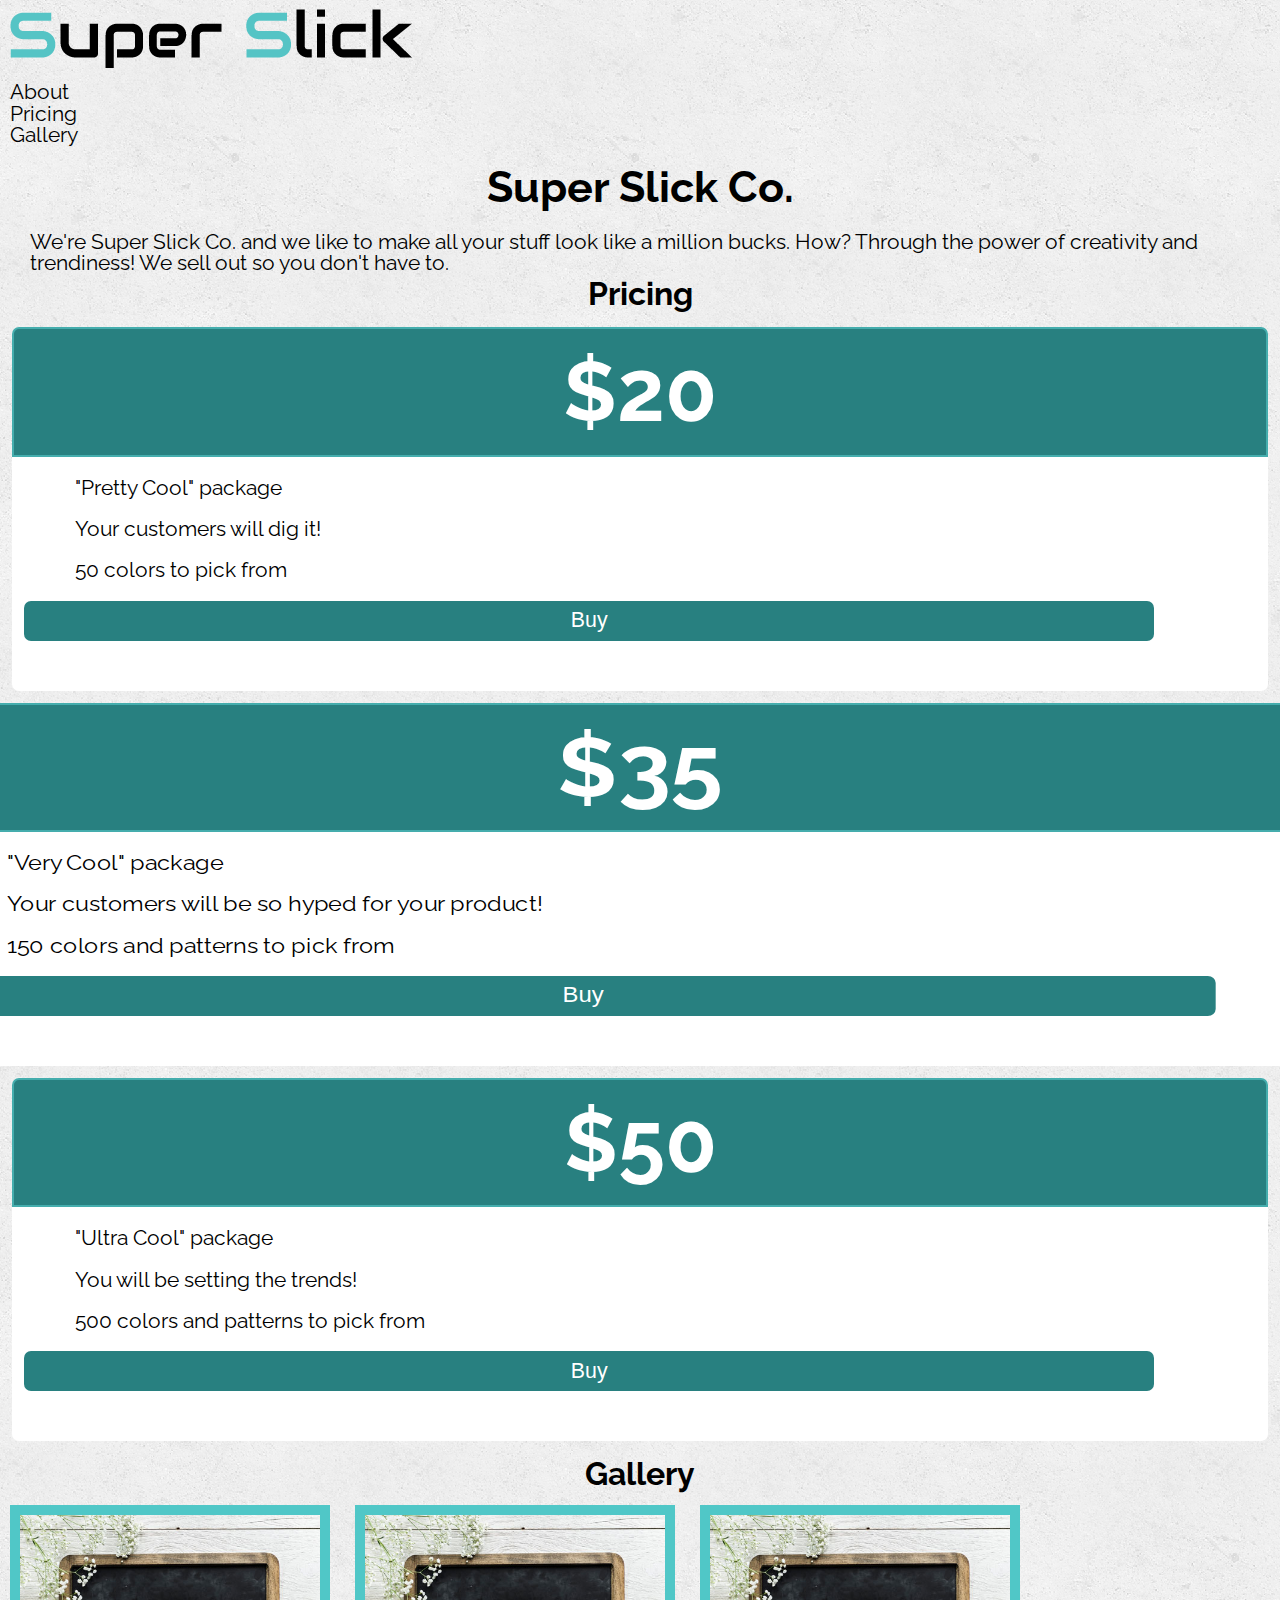
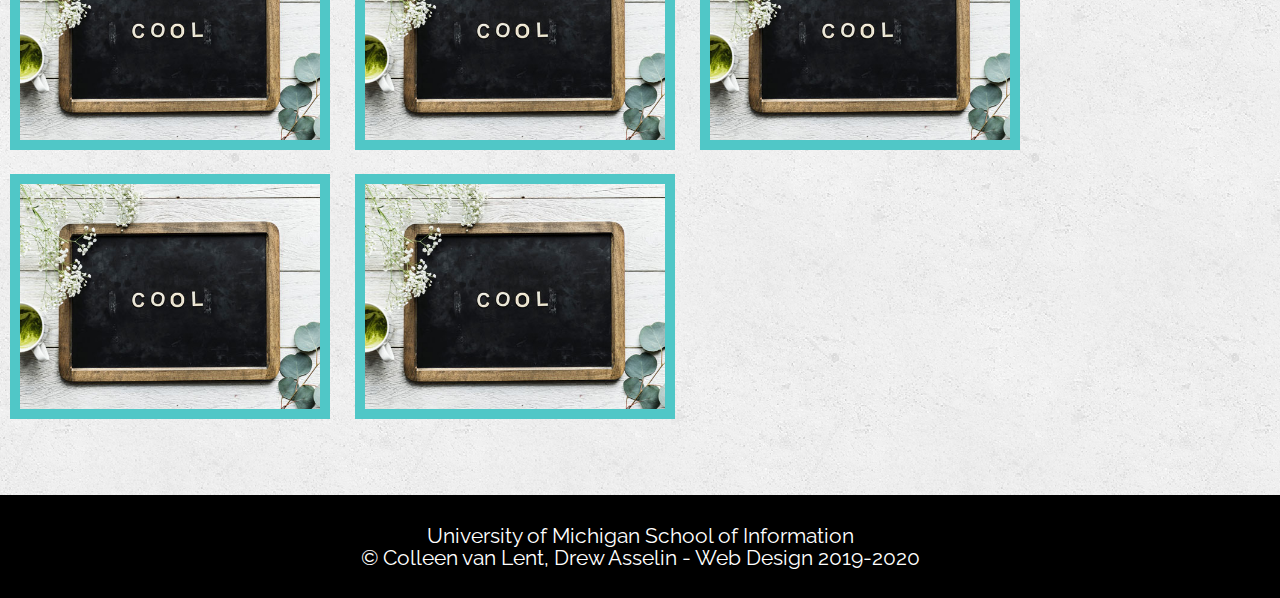
==== index.html @ a14e9c0f "First commit" ====
<!DOCTYPE html>
<html lang="en">
  <head>
    <meta charset="utf-8">
    <link rel="shortcut icon" type="image/png" href="images/logo_icon.png">
    <link rel="stylesheet" type="text/css" href="css/html5reset.css">
    <link rel="stylesheet" type="text/css" href="css/style.css">
    <link href="https://fonts.googleapis.com/css?family=Raleway:200&display=swap" rel="stylesheet">
    <title>Super Slick Co.</title>
  </head>
  <body>
    <a class = "skip" href="#skip">Skip to Main Content</a>
    <div class="nav_img">
      <img src="images/logo.png" alt="logo" id = "logo">
      <nav>
        <ul class="nav_links">
          <li class="nav_item"><a href="#skip">About</a></li>
          <li class="nav_item"><a href="#pricing">Pricing</a></li>
          <li class="nav_item"><a href="#gallery">Gallery</a></li>
        </ul>
      </nav>
    </div>
    <main class="about" id="skip">
<!--     <img src="images/logo.png" alt="logo" id="logo">
 -->    <h1>Super Slick Co.</h1>
    <p>We're Super Slick Co. and we like to make all your stuff look like a million bucks. How? Through the power of creativity and trendiness! We sell out so you don't have to.</p>
    </div>

    <h2>Pricing</h2>
    <a id="pricing"></a>
      <div class="pricing">
        <div id="low" class="card">
          <header><h3>$20</h3></header>
          <ul>
            <li>"Pretty Cool" package</li>
            <li>Your customers will dig it!</li>
            <li>50 colors to pick from</li>
          </ul>
          <button>Buy</button>
        </div>
        <div id="mid" class="card card_big">
          <header><h3>$35</h3></header>
          <ul>
            <li>"Very Cool" package</li>
            <li>Your customers will be so hyped for your product!</li>
            <li>150 colors and patterns to pick from</li>
          </ul>
          <button>Buy</button>
        </div>
        <div id="high" class="card">
          <header><h3>$50</h3></header>
          <ul>
            <li>"Ultra Cool" package</li>
            <li>You will be setting the trends!</li>
            <li>500 colors and patterns to pick from</li>
          </ul>
          <button>Buy</button>
        </div>

      <h2>Gallery</h2>
      <a id="gallery"></a>
        <div class="gallery"> 
          <img id="image1" src="images/sample.jpg" alt="" />
          <img id="image2" src="images/sample.jpg" alt="" />
          <img id="image3" src="images/sample.jpg" alt="" />
          <img id="image4" src="images/sample.jpg" alt="" />
          <img id="image5" src="images/sample.jpg" alt="" />
        </div>
  </main>

    <footer>
      <p>University of Michigan School of Information <br/>
        &copy; Colleen van Lent, Drew Asselin - Web Design 2019-2020</p>
    </footer>
  </body>
</html>
---- css/style.css ----
body{
  font-family: 'Raleway', sans-serif; /* Test for this*/
  margin: 0;
  padding: 0;
  font-size: 16pt; /* test for this! Make all sizes em or rem */
  background-image: url('../images/concrete_seamless.png');
}

h1{
  font-size: 2em;
  text-align: center;
  line-height: 2;
}

h2{
  font-size: 1.5em;
  text-align: center;
  padding: 5px;
}

p {
  padding: 0 30px;
}

a.skip{
  background: white;
  left: 0;
  padding: 6px;
  position: absolute;
  top: -40px;
  -webkit-transition: top 1s ease-out;
  transition: top 1s ease-out;
  z-index: 1;
}

a.skip:focus{
  top:20px;
  color: black;
  text-decoration-style: solid;
}

*:focus{
  border: 2px solid black;
}

footer{
  background-color: black;
  color: white;
  padding: 30px;
  text-align: center;
}

/*
Keyframes for animation*/

@-webkit-keyframes logo_wiggle{

}

@keyframes logo_wiggle{

} 

#logo{
  
}

/* Cards! */
.pricing{
    min-height: 500px;
  
}

.card {
  
  margin: 12px;
  background: #fff;
  border-radius: 7px;
  padding: 0 0 50px 0;
}

.card > header{
  background: #288080;
  border: 2px solid #45ADAD;
  padding: 20px 0;
  border-radius: 7px 7px 0 0;
}

.card > ul{
  list-style: none;
  padding: 0;
}

.card > ul li {
  width: 90%;
  margin: 20px auto;
}

.card button{
  width: 90%;
  height: 40px;
  border: 0;
  margin-left: 12px;
  border-radius: 7px;
  background: #288080;
  color: white;
  font-size: 1em;
}

.card h3{
  font-size: 4em;
  color: white;
  text-align: center;
}

.card_big{
  -webkit-transform: initial;
          transform: initial;
}

/* Gallery! */

.gallery{
  
  min-height: 600px;
}

.gallery > img{
  border: 10px #50C7C7 solid;
  margin: 10px;
  width: 300px;
}

/* Navbar */
header{
  
  background: #fff;
  border-bottom: 3px solid #50C7C7;
}

.nav_links{
 
  list-style: none;
}

.nav_item a{
  color: black;
  text-decoration: none;
}

.nav_item a:hover, a:focus{
  color: #50C7C7;
  text-decoration: underline;
  -webkit-text-decoration-style: dotted;
          text-decoration-style: dotted;
}

@media screen and (min-width: 850px){

  /* Cards! */
  .card {
    
  }

  .card_big{
    -webkit-transform: scaleX(1.12);
            transform: scaleX(1.12);
  }

  /* Navbar */

  header{
    
  }

  .nav_links{
    
  }

  .nav_item a{
    padding: 10px;
  }
}

@media print { 
  
  .card {
    flex-basis: 200px;
  }

}
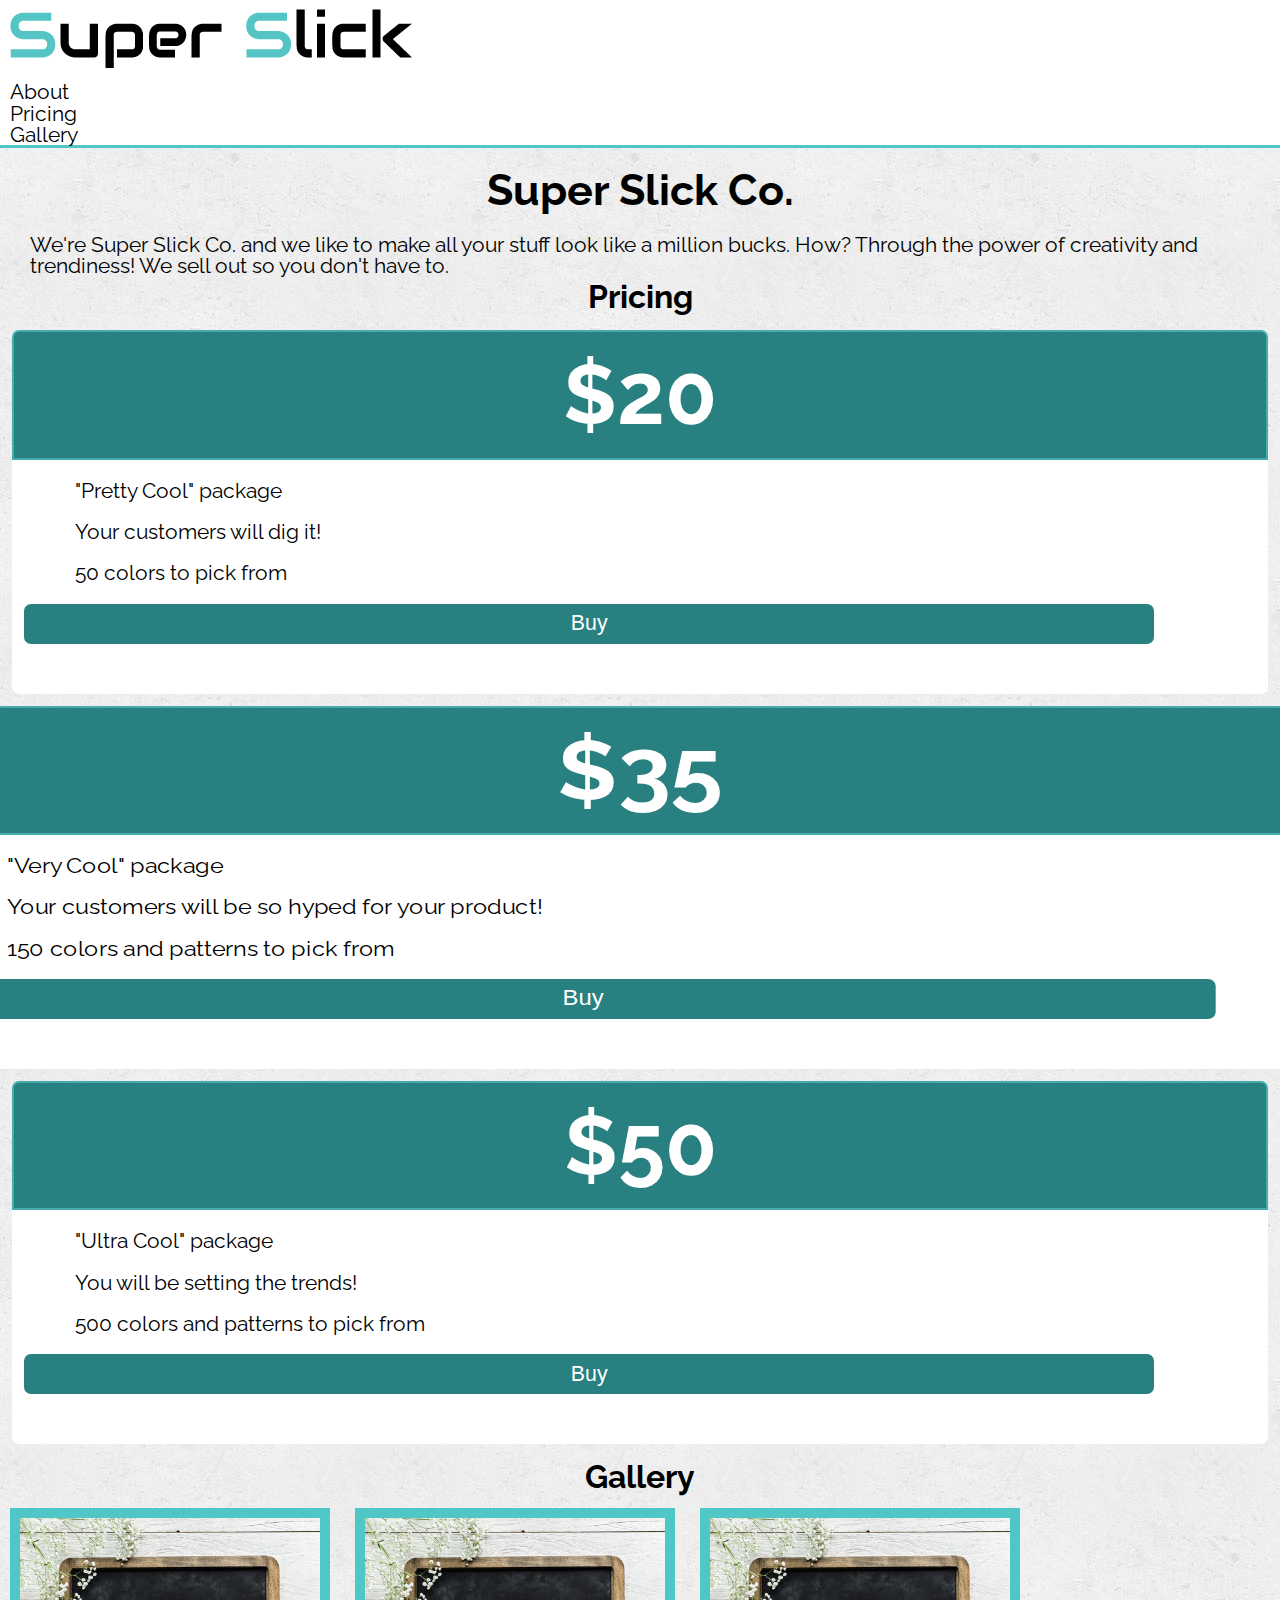
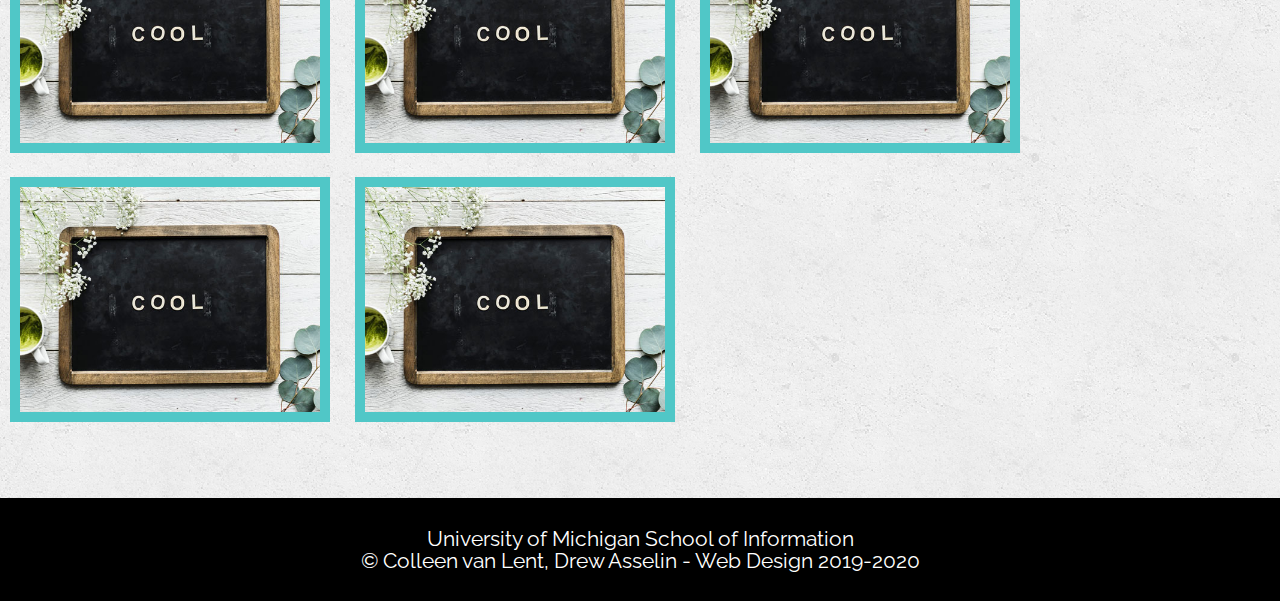
==== commit b669828f: "Update index.html" ====
--- a/index.html
+++ b/index.html
@@ -2,7 +2,8 @@
 <html lang="en">
   <head>
     <meta charset="utf-8">
-    <link rel="shortcut icon" type="image/png" href="images/logo_icon.png">
+    <link rel="shortcut icon" type="image/png" href="images/logo_icon.png"/>
+
     <link rel="stylesheet" type="text/css" href="css/html5reset.css">
     <link rel="stylesheet" type="text/css" href="css/style.css">
     <link href="https://fonts.googleapis.com/css?family=Raleway:200&display=swap" rel="stylesheet">
@@ -10,7 +11,7 @@
   </head>
   <body>
     <a class = "skip" href="#skip">Skip to Main Content</a>
-    <div class="nav_img">
+    <header>
       <img src="images/logo.png" alt="logo" id = "logo">
       <nav>
         <ul class="nav_links">
@@ -18,18 +19,15 @@
           <li class="nav_item"><a href="#pricing">Pricing</a></li>
           <li class="nav_item"><a href="#gallery">Gallery</a></li>
         </ul>
-      </nav>
-    </div>
-    <main class="about" id="skip">
-<!--     <img src="images/logo.png" alt="logo" id="logo">
- -->    <h1>Super Slick Co.</h1>
+    </nav>
+  </header>
+  <main class="about" id="skip">
+    <h1>Super Slick Co.</h1>
     <p>We're Super Slick Co. and we like to make all your stuff look like a million bucks. How? Through the power of creativity and trendiness! We sell out so you don't have to.</p>
-    </div>
 
-    <h2>Pricing</h2>
-    <a id="pricing"></a>
+    <h2 id = "pricing">Pricing</h2>
       <div class="pricing">
-        <div id="low" class="card">
+        <div class="card">
           <header><h3>$20</h3></header>
           <ul>
             <li>"Pretty Cool" package</li>
@@ -38,7 +36,7 @@
           </ul>
           <button>Buy</button>
         </div>
-        <div id="mid" class="card card_big">
+        <div class="card card_big">
           <header><h3>$35</h3></header>
           <ul>
             <li>"Very Cool" package</li>
@@ -47,7 +45,7 @@
           </ul>
           <button>Buy</button>
         </div>
-        <div id="high" class="card">
+        <div class="card">
           <header><h3>$50</h3></header>
           <ul>
             <li>"Ultra Cool" package</li>
@@ -56,9 +54,9 @@
           </ul>
           <button>Buy</button>
         </div>
+      </div>
 
-      <h2>Gallery</h2>
-      <a id="gallery"></a>
+      <h2 id = "gallery">Gallery</h2>
         <div class="gallery"> 
           <img id="image1" src="images/sample.jpg" alt="" />
           <img id="image2" src="images/sample.jpg" alt="" />
@@ -66,7 +64,7 @@
           <img id="image4" src="images/sample.jpg" alt="" />
           <img id="image5" src="images/sample.jpg" alt="" />
         </div>
-  </main>
+      </main>
 
     <footer>
       <p>University of Michigan School of Information <br/>
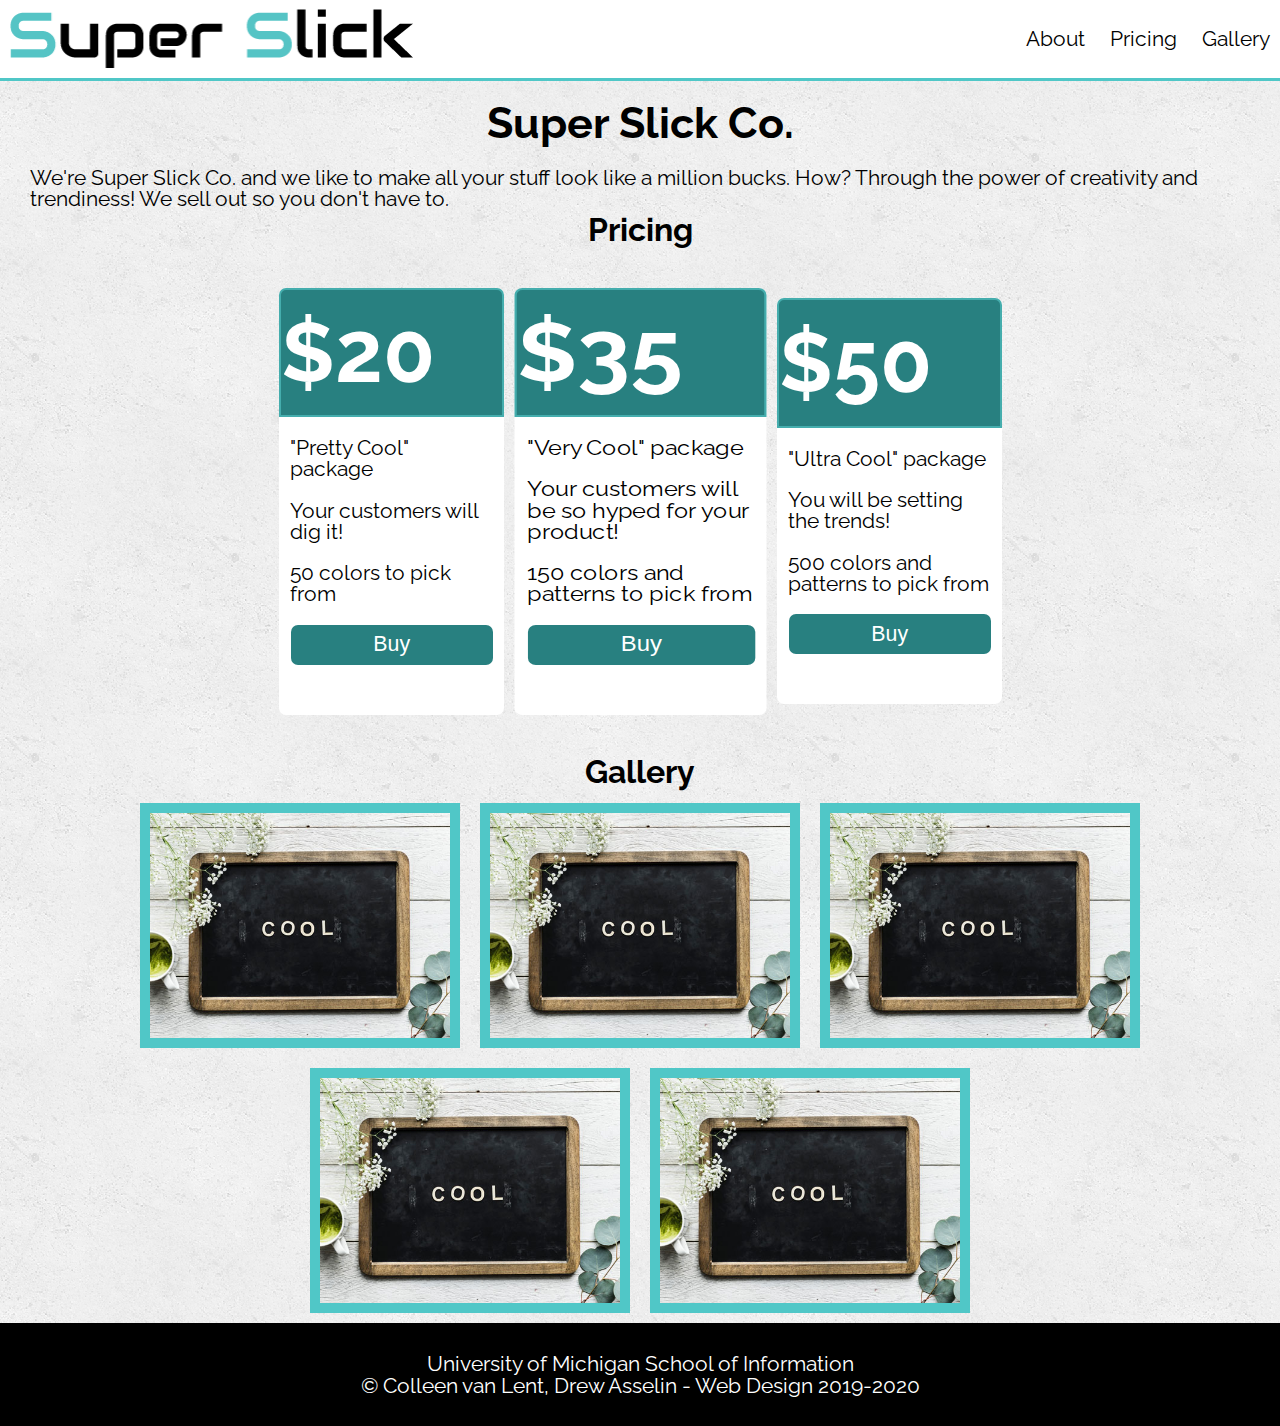
==== commit 0571a85b: "Flex updates" ====
--- a/index.html
+++ b/index.html
@@ -2,73 +2,70 @@
 <html lang="en">
   <head>
     <meta charset="utf-8">
+    <meta name="viewport" content="width=device-width, initial-scale=1.0">
     <link rel="shortcut icon" type="image/png" href="images/logo_icon.png"/>
-
+    <link rel="stylesheet" href="https://fonts.googleapis.com/css?family=Raleway:200&display=swap">
     <link rel="stylesheet" type="text/css" href="css/html5reset.css">
     <link rel="stylesheet" type="text/css" href="css/style.css">
-    <link href="https://fonts.googleapis.com/css?family=Raleway:200&display=swap" rel="stylesheet">
     <title>Super Slick Co.</title>
   </head>
   <body>
-    <a class = "skip" href="#skip">Skip to Main Content</a>
+    <a class="skip" href="#skip">Skip to Main Content</a>
     <header>
-      <img src="images/logo.png" alt="logo" id = "logo">
+      <img src="images/logo.png" id="logo" alt="Super Slick logo">
       <nav>
         <ul class="nav_links">
           <li class="nav_item"><a href="#skip">About</a></li>
           <li class="nav_item"><a href="#pricing">Pricing</a></li>
           <li class="nav_item"><a href="#gallery">Gallery</a></li>
         </ul>
-    </nav>
-  </header>
-  <main class="about" id="skip">
-    <h1>Super Slick Co.</h1>
-    <p>We're Super Slick Co. and we like to make all your stuff look like a million bucks. How? Through the power of creativity and trendiness! We sell out so you don't have to.</p>
-
-    <h2 id = "pricing">Pricing</h2>
-      <div class="pricing">
-        <div class="card">
-          <header><h3>$20</h3></header>
-          <ul>
-            <li>"Pretty Cool" package</li>
-            <li>Your customers will dig it!</li>
-            <li>50 colors to pick from</li>
-          </ul>
-          <button>Buy</button>
+      </nav>
+    </header>
+    <main class="about" id="skip">
+      <h1>Super Slick Co.</h1>
+        <p>We're Super Slick Co. and we like to make all your stuff look like a million bucks. How? Through the power of creativity and trendiness! We sell out so you don't have to.</p>
+      <h2 id="pricing">Pricing</h2>
+        <div class="pricing">
+          <div class="card">
+            <header><h3>$20</h3></header>
+            <ul>
+              <li>"Pretty Cool" package</li>
+              <li>Your customers will dig it!</li>
+              <li>50 colors to pick from</li>
+            </ul>
+            <button>Buy</button>
+          </div>
+          <div class="card card_big">
+            <header><h3>$35</h3></header>
+            <ul>
+              <li>"Very Cool" package</li>
+              <li>Your customers will be so hyped for your product!</li>
+              <li>150 colors and patterns to pick from</li>
+            </ul>
+            <button>Buy</button>
+          </div>
+          <div class="card">
+            <header><h3>$50</h3></header>
+            <ul>
+              <li>"Ultra Cool" package</li>
+              <li>You will be setting the trends!</li>
+              <li>500 colors and patterns to pick from</li>
+            </ul>
+            <button>Buy</button>
+          </div>
         </div>
-        <div class="card card_big">
-          <header><h3>$35</h3></header>
-          <ul>
-            <li>"Very Cool" package</li>
-            <li>Your customers will be so hyped for your product!</li>
-            <li>150 colors and patterns to pick from</li>
-          </ul>
-          <button>Buy</button>
+      <h2 id="gallery">Gallery</h2>
+        <div class="gallery"> 
+          <img id="image1" src="images/sample.jpg" alt="Sample gallery image">
+          <img id="image2" src="images/sample.jpg" alt="Sample gallery image">
+          <img id="image3" src="images/sample.jpg" alt="Sample gallery image">
+          <img id="image4" src="images/sample.jpg" alt="Sample gallery image">
+          <img id="image5" src="images/sample.jpg" alt="Sample gallery image">
         </div>
-        <div class="card">
-          <header><h3>$50</h3></header>
-          <ul>
-            <li>"Ultra Cool" package</li>
-            <li>You will be setting the trends!</li>
-            <li>500 colors and patterns to pick from</li>
-          </ul>
-          <button>Buy</button>
-        </div>
-      </div>
-
-      <h2 id = "gallery">Gallery</h2>
-        <div class="gallery"> 
-          <img id="image1" src="images/sample.jpg" alt="" />
-          <img id="image2" src="images/sample.jpg" alt="" />
-          <img id="image3" src="images/sample.jpg" alt="" />
-          <img id="image4" src="images/sample.jpg" alt="" />
-          <img id="image5" src="images/sample.jpg" alt="" />
-        </div>
-      </main>
-
+    </main>
     <footer>
-      <p>University of Michigan School of Information <br/>
-        &copy; Colleen van Lent, Drew Asselin - Web Design 2019-2020</p>
+      <p>University of Michigan School of Information<br>
+      &copy; Colleen van Lent, Drew Asselin - Web Design 2019-2020</p>
     </footer>
   </body>
 </html>
--- a/css/style.css
+++ b/css/style.css
@@ -1,102 +1,95 @@
-body{
+body {
   font-family: 'Raleway', sans-serif; /* Test for this*/
   margin: 0;
   padding: 0;
   font-size: 16pt; /* test for this! Make all sizes em or rem */
   background-image: url('../images/concrete_seamless.png');
 }
-
-h1{
+h1 {
   font-size: 2em;
   text-align: center;
   line-height: 2;
 }
-
-h2{
+h2 {
   font-size: 1.5em;
   text-align: center;
   padding: 5px;
 }
-
 p {
   padding: 0 30px;
 }
-
-a.skip{
+a.skip {
   background: white;
+  top: -40px;
   left: 0;
   padding: 6px;
   position: absolute;
-  top: -40px;
   -webkit-transition: top 1s ease-out;
   transition: top 1s ease-out;
   z-index: 1;
 }
-
-a.skip:focus{
-  top:20px;
+a.skip:focus {
+  top: 20px;
   color: black;
   text-decoration-style: solid;
 }
-
 *:focus{
   border: 2px solid black;
 }
-
-footer{
+footer {
   background-color: black;
   color: white;
   padding: 30px;
   text-align: center;
 }
-
-/*
-Keyframes for animation*/
-
-@-webkit-keyframes logo_wiggle{
-
+/* Keyframes for animation */
+@-webkit-keyframes logo_wiggle {
+  from {
+    width: 25px;
+  }
 }
-
-@keyframes logo_wiggle{
-
+@keyframes logo_wiggle {
+  from {
+    width: 25px;
+  }
 } 
-
-#logo{
-  
+#logo {
+  width: 420px;
+  animation-duration: 3s;
+  animation-iteration-count: unset;
+  animation-name: logo_wiggle;
 }
 
 /* Cards! */
-.pricing{
-    min-height: 500px;
-  
+.pricing {
+  display: flex;
+  flex-direction: row;
+  min-height: 500px;
+  justify-content: center;
+  align-items: center;
 }
-
 .card {
-  
+  flex-basis: 400px;
   margin: 12px;
   background: #fff;
   border-radius: 7px;
   padding: 0 0 50px 0;
 }
-
-.card > header{
+.card > header {
   background: #288080;
   border: 2px solid #45ADAD;
   padding: 20px 0;
   border-radius: 7px 7px 0 0;
 }
-
-.card > ul{
+.card > ul {
   list-style: none;
   padding: 0;
 }
-
 .card > ul li {
   width: 90%;
   margin: 20px auto;
 }
-
-.card button{
+.card button {
   width: 90%;
   height: 40px;
   border: 0;
@@ -106,49 +99,49 @@
   color: white;
   font-size: 1em;
 }
-
-.card h3{
+.card h3 {
   font-size: 4em;
   color: white;
   text-align: center;
 }
-
-.card_big{
+.card_big {
   -webkit-transform: initial;
           transform: initial;
 }
 
 /* Gallery! */
-
-.gallery{
-  
-  min-height: 600px;
+.gallery {
+  display: flex;
+  flex-direction: row;
+  flex-wrap: wrap;
+  justify-content: center;
+  align-items: center;
+  min-height: 300px;
 }
-
-.gallery > img{
+.gallery > img {
   border: 10px #50C7C7 solid;
   margin: 10px;
   width: 300px;
 }
 
 /* Navbar */
-header{
-  
+header {
+  display: flex;
+  flex-direction: column;
+  justify-content: center;
+  align-items: center;
   background: #fff;
   border-bottom: 3px solid #50C7C7;
 }
-
-.nav_links{
- 
+.nav_links {
+  text-align: center;
   list-style: none;
 }
-
-.nav_item a{
+.nav_item a {
   color: black;
   text-decoration: none;
 }
-
-.nav_item a:hover, a:focus{
+.nav_item a:hover, a:focus {
   color: #50C7C7;
   text-decoration: underline;
   -webkit-text-decoration-style: dotted;
@@ -156,36 +149,41 @@
 }
 
 @media screen and (min-width: 850px){
-
   /* Cards! */
   .card {
-    
+    flex-basis: 225px;
   }
-
-  .card_big{
+  .card_big {
     -webkit-transform: scaleX(1.12);
             transform: scaleX(1.12);
   }
 
   /* Navbar */
-
-  header{
-    
+  header {
+    display: flex;
+    flex-direction: row;
+    justify-content: space-between;
+    align-items: center;
   }
-
-  .nav_links{
-    
+  .nav_links li {
+    display: inline;
   }
-
-  .nav_item a{
+  .nav_item a {
     padding: 10px;
   }
 }
 
 @media print { 
-  
   .card {
     flex-basis: 200px;
   }
+  #gallery, .gallery {
+    display: none;
+  }
+}
 
-}
+@media (prefers-reduced-motion: reduce) {
+  #logo {
+    animation: none;
+  }
+}